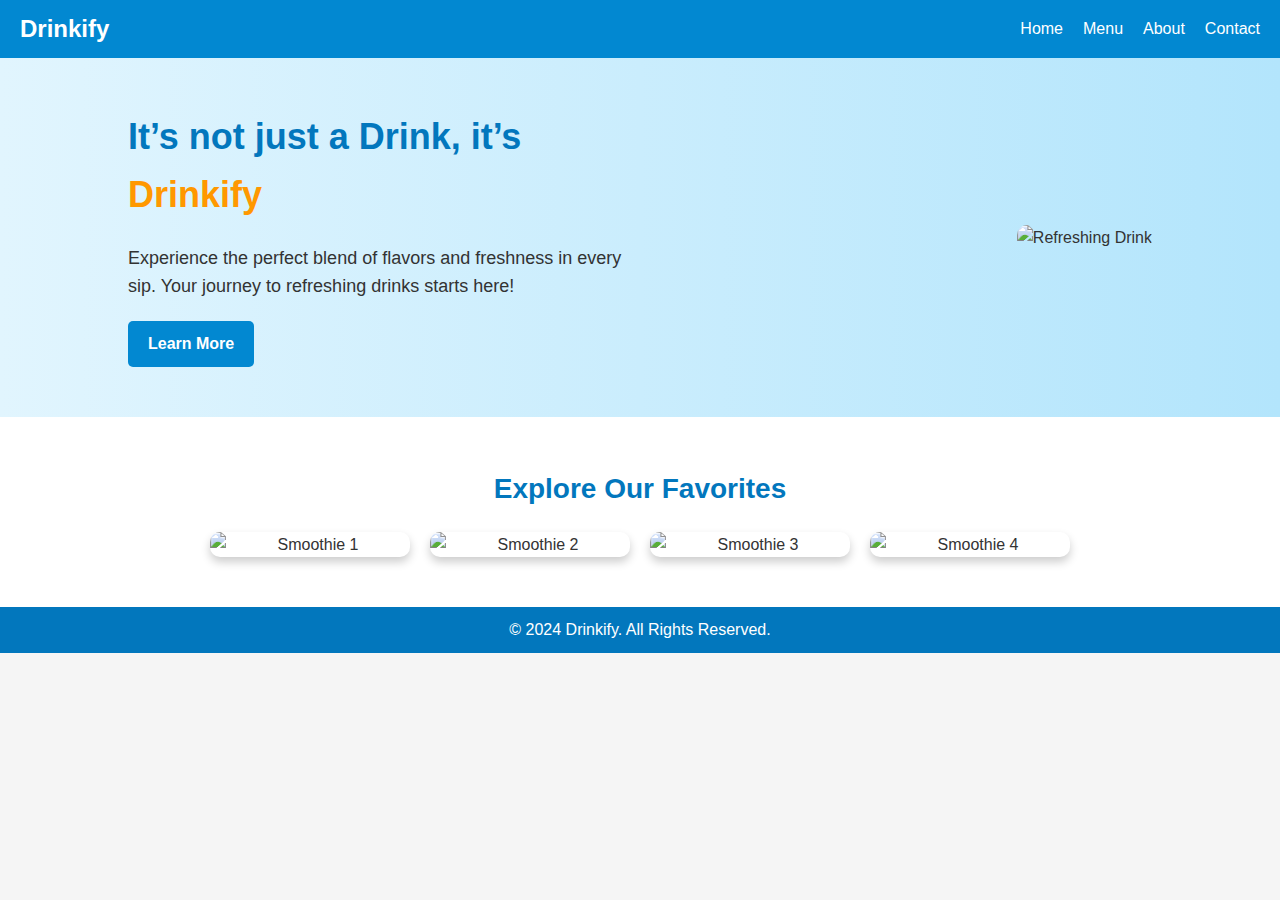
==== task1/index.html @ f180b766 "Initial commit for CODSOFT project" ====
<!DOCTYPE html>
<html lang="en">
<head>
  <meta charset="UTF-8">
  <meta name="viewport" content="width=device-width, initial-scale=1.0">
  <title>Drinkify - Refreshing Sips</title>
  <link rel="stylesheet" href="style.css">
</head>
<body>
  <!-- Header -->
  <header>
    <div class="navbar">
      <div class="brand-logo">Drinkify</div>
      <ul class="nav-items">
        <li><a href="#home">Home</a></li>
        <li><a href="#menu">Menu</a></li>
        <li><a href="#about">About</a></li>
        <li><a href="#contact">Contact</a></li>
      </ul>
    </div>
  </header>

  <!-- Hero Section -->
  <section class="hero-section" id="home">
    <div class="hero-content">
      <h1 class="main-heading">It’s not just a Drink, it’s <span class="highlight">Drinkify</span></h1>
      <p class="sub-text">
        Experience the perfect blend of flavors and freshness in every sip. Your journey to refreshing drinks starts here!
      </p>
      <a href="#menu" class="cta-btn">Learn More</a>
    </div>
    <div class="hero-img">
      <img src="https://c4.wallpaperflare.com/wallpaper/259/348/861/food-juice-drink-fruit-wallpaper-preview.jpg" alt="Refreshing Drink">
    </div>
  </section>

  <!-- Favorites Section -->
  <section class="favorite-drinks" id="menu">
    <h2 class="section-title">Explore Our Favorites</h2>
    <div class="drink-list">
      <img src="https://cdn.loveandlemons.com/wp-content/uploads/2023/05/mango-smoothie-500x500.jpg" alt="Smoothie 1">
      <img src="https://images.immediate.co.uk/production/volatile/sites/30/2022/01/Blueberry-smoothie-573aa19.jpg?quality=90&resize=556,505" alt="Smoothie 2">
      <img src="https://www.simplyrecipes.com/thmb/z2BhuKnd7RCHViYFg1E4J_IGkS0=/1500x0/filters:no_upscale():max_bytes(150000):strip_icc()/Simply-Recipes-Peanut-Butter-Banana-Smoothie-LEAD-4_RECIRC-af849a5c756143aa88c80b727a44cbaf.jpg" alt="Smoothie 3">
      <img src="https://fraicheliving.com/wp-content/uploads/2021/01/fraiche-living-tropical-green-smoothie.jpg" alt="Smoothie 4">
    </div>
  </section>

  <!-- Footer -->
  <footer>
    <p>&copy; 2024 Drinkify. All Rights Reserved.</p>
  </footer>
</body>
</html>
---- task1/style.css ----
/* Global Styles */
* {
  margin: 0;
  padding: 0;
  box-sizing: border-box;
}

body {
  font-family: 'Arial', sans-serif;
  background-color: #f5f5f5;
  color: #333;
  line-height: 1.6;
}

a {
  text-decoration: none;
}

img {
  max-width: 100%;
  display: block;
}

/* Header Styles */
header {
  background: #0288d1;
  color: white;
  padding: 10px 20px;
  position: sticky;
  top: 0;
  z-index: 1000;
}

.navbar {
  display: flex;
  justify-content: space-between;
  align-items: center;
}

.brand-logo {
  font-size: 24px;
  font-weight: bold;
}

.nav-items {
  list-style: none;
  display: flex;
  gap: 20px;
}

.nav-items a {
  color: white;
  font-weight: 500;
  transition: color 0.3s ease;
}

.nav-items a:hover {
  color: #ffeb3b;
}

/* Hero Section */
.hero-section {
  display: flex;
  align-items: center;
  justify-content: space-between;
  padding: 50px 10%;
  background: linear-gradient(to right, #e1f5fe, #b3e5fc);
}

.hero-content {
  max-width: 50%;
}

.main-heading {
  font-size: 36px;
  font-weight: bold;
  color: #0277bd;
}

.highlight {
  color: #ff9800;
}

.sub-text {
  margin: 20px 0;
  font-size: 18px;
}

.cta-btn {
  display: inline-block;
  background: #0288d1;
  color: white;
  padding: 10px 20px;
  border-radius: 5px;
  font-weight: bold;
  transition: background 0.3s ease;
}

.cta-btn:hover {
  background: #01579b;
}

.hero-img img {
  border-radius: 10px;
}

/* Favorite Drinks Section */
.favorite-drinks {
  text-align: center;
  padding: 50px;
  background: #fff;
}

.section-title {
  font-size: 28px;
  font-weight: bold;
  color: #0277bd;
  margin-bottom: 20px;
}

.drink-list {
  display: flex;
  justify-content: center;
  gap: 20px;
}

.drink-list img {
  width: 200px;
  height: auto;
  border-radius: 10px;
  box-shadow: 0 5px 10px rgba(0, 0, 0, 0.2);
  transition: transform 0.3s ease;
}

.drink-list img:hover {
  transform: scale(1.05);
}

/* Footer */
footer {
  background: #0277bd;
  color: white;
  text-align: center;
  padding: 10px 0;
}
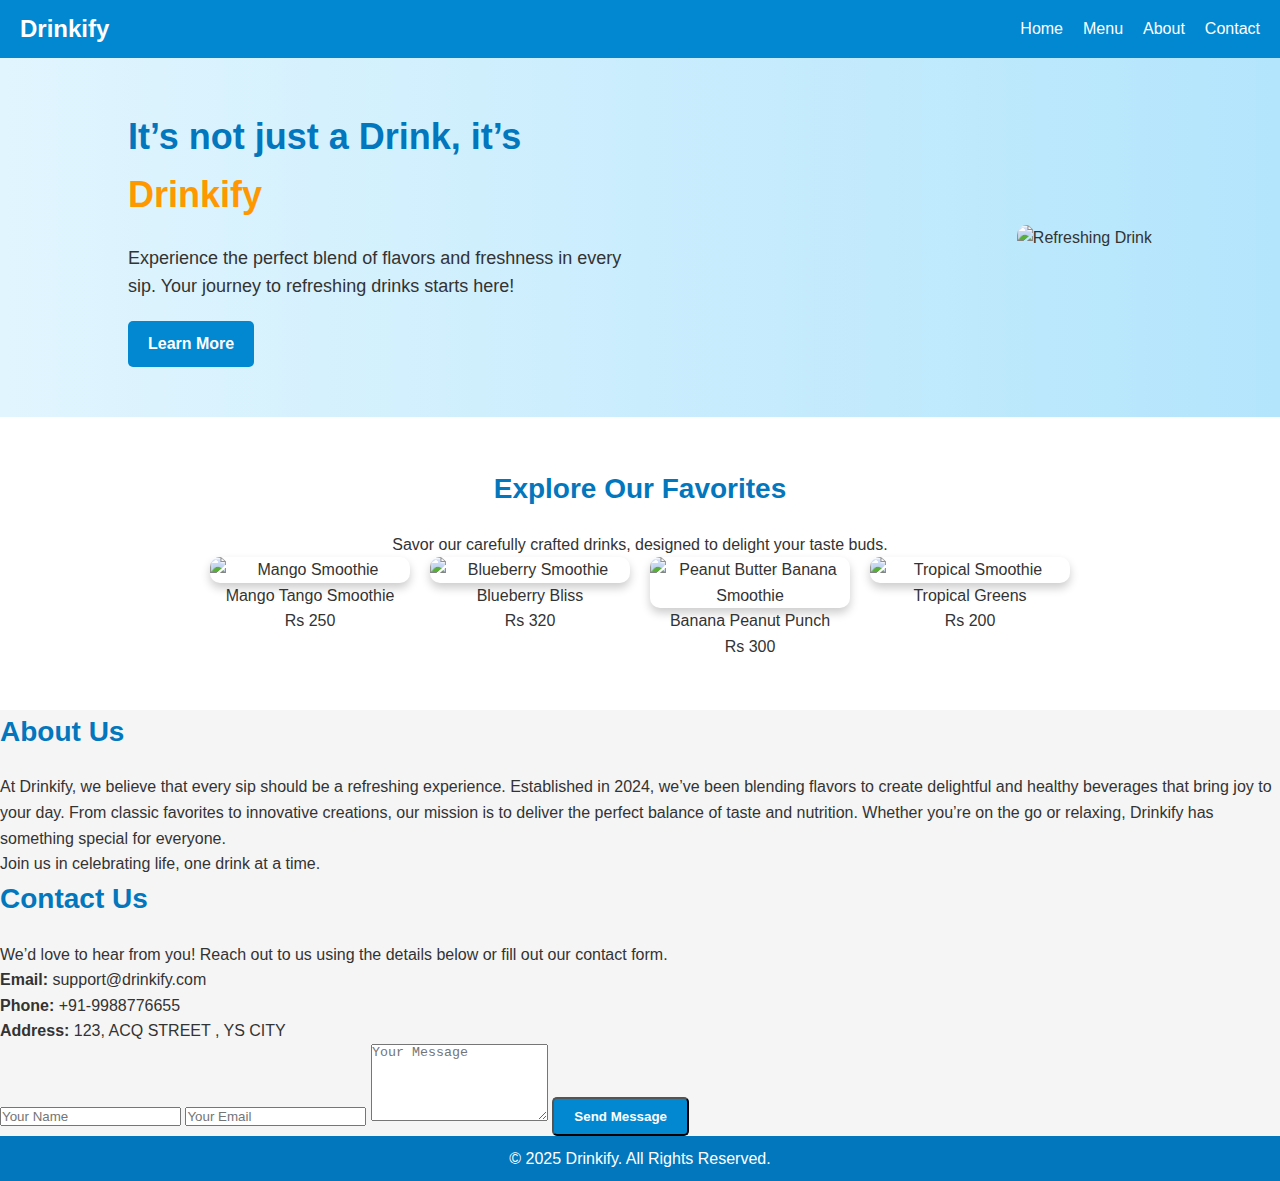
==== commit 0facdb9a: "Update index.html" ====
--- a/task1/index.html
+++ b/task1/index.html
@@ -7,7 +7,7 @@
   <link rel="stylesheet" href="style.css">
 </head>
 <body>
-  <!-- Header -->
+  
   <header>
     <div class="navbar">
       <div class="brand-logo">Drinkify</div>
@@ -20,7 +20,7 @@
     </div>
   </header>
 
-  <!-- Hero Section -->
+ 
   <section class="hero-section" id="home">
     <div class="hero-content">
       <h1 class="main-heading">It’s not just a Drink, it’s <span class="highlight">Drinkify</span></h1>
@@ -34,20 +34,66 @@
     </div>
   </section>
 
-  <!-- Favorites Section -->
+ 
   <section class="favorite-drinks" id="menu">
     <h2 class="section-title">Explore Our Favorites</h2>
+    <p class="menu-description">Savor our carefully crafted drinks, designed to delight your taste buds.</p>
     <div class="drink-list">
-      <img src="https://cdn.loveandlemons.com/wp-content/uploads/2023/05/mango-smoothie-500x500.jpg" alt="Smoothie 1">
-      <img src="https://images.immediate.co.uk/production/volatile/sites/30/2022/01/Blueberry-smoothie-573aa19.jpg?quality=90&resize=556,505" alt="Smoothie 2">
-      <img src="https://www.simplyrecipes.com/thmb/z2BhuKnd7RCHViYFg1E4J_IGkS0=/1500x0/filters:no_upscale():max_bytes(150000):strip_icc()/Simply-Recipes-Peanut-Butter-Banana-Smoothie-LEAD-4_RECIRC-af849a5c756143aa88c80b727a44cbaf.jpg" alt="Smoothie 3">
-      <img src="https://fraicheliving.com/wp-content/uploads/2021/01/fraiche-living-tropical-green-smoothie.jpg" alt="Smoothie 4">
+      <div class="drink-item">
+        <img src="https://cdn.loveandlemons.com/wp-content/uploads/2023/05/mango-smoothie-500x500.jpg" alt="Mango Smoothie">
+        <p class="drink-name">Mango Tango Smoothie</p>
+        <p class="drink-price">Rs 250</p>
+      </div>
+      <div class="drink-item">
+        <img src="https://images.immediate.co.uk/production/volatile/sites/30/2022/01/Blueberry-smoothie-573aa19.jpg?quality=90&resize=556,505" alt="Blueberry Smoothie">
+        <p class="drink-name">Blueberry Bliss</p>
+        <p class="drink-price">Rs 320</p>
+      </div>
+      <div class="drink-item">
+        <img src="https://www.simplyrecipes.com/thmb/z2BhuKnd7RCHViYFg1E4J_IGkS0=/1500x0/filters:no_upscale():max_bytes(150000):strip_icc()/Simply-Recipes-Peanut-Butter-Banana-Smoothie-LEAD-4_RECIRC-af849a5c756143aa88c80b727a44cbaf.jpg" alt="Peanut Butter Banana Smoothie">
+        <p class="drink-name">Banana Peanut Punch</p>
+        <p class="drink-price">Rs 300</p>
+      </div>
+      <div class="drink-item">
+        <img src="https://fraicheliving.com/wp-content/uploads/2021/01/fraiche-living-tropical-green-smoothie.jpg" alt="Tropical Smoothie">
+        <p class="drink-name">Tropical Greens</p>
+        <p class="drink-price">Rs 200</p>
+      </div>
     </div>
   </section>
 
-  <!-- Footer -->
+
+  <section class="about-section" id="about">
+    <h2 class="section-title">About Us</h2>
+    <div class="about-content">
+      <p>
+        At Drinkify, we believe that every sip should be a refreshing experience. Established in 2024, we’ve been blending flavors to create delightful and healthy beverages that bring joy to your day. From classic favorites to innovative creations, our mission is to deliver the perfect balance of taste and nutrition. Whether you’re on the go or relaxing, Drinkify has something special for everyone.
+      </p>
+      <p>
+        Join us in celebrating life, one drink at a time.
+      </p>
+    </div>
+  </section>
+
+
+  <section class="contact-section" id="contact">
+    <h2 class="section-title">Contact Us</h2>
+    <p class="contact-description">We’d love to hear from you! Reach out to us using the details below or fill out our contact form.</p>
+    <div class="contact-info">
+      <p><strong>Email:</strong> support@drinkify.com</p>
+      <p><strong>Phone:</strong> +91-9988776655</p>
+      <p><strong>Address:</strong> 123, ACQ STREET , YS CITY</p>
+    </div>
+    <form class="contact-form">
+      <input type="text" placeholder="Your Name" required>
+      <input type="email" placeholder="Your Email" required>
+      <textarea placeholder="Your Message" rows="5" required></textarea>
+      <button type="submit" class="cta-btn">Send Message</button>
+    </form>
+  </section>
+
   <footer>
-    <p>&copy; 2024 Drinkify. All Rights Reserved.</p>
+    <p>&copy; 2025 Drinkify. All Rights Reserved.</p>
   </footer>
 </body>
 </html>
